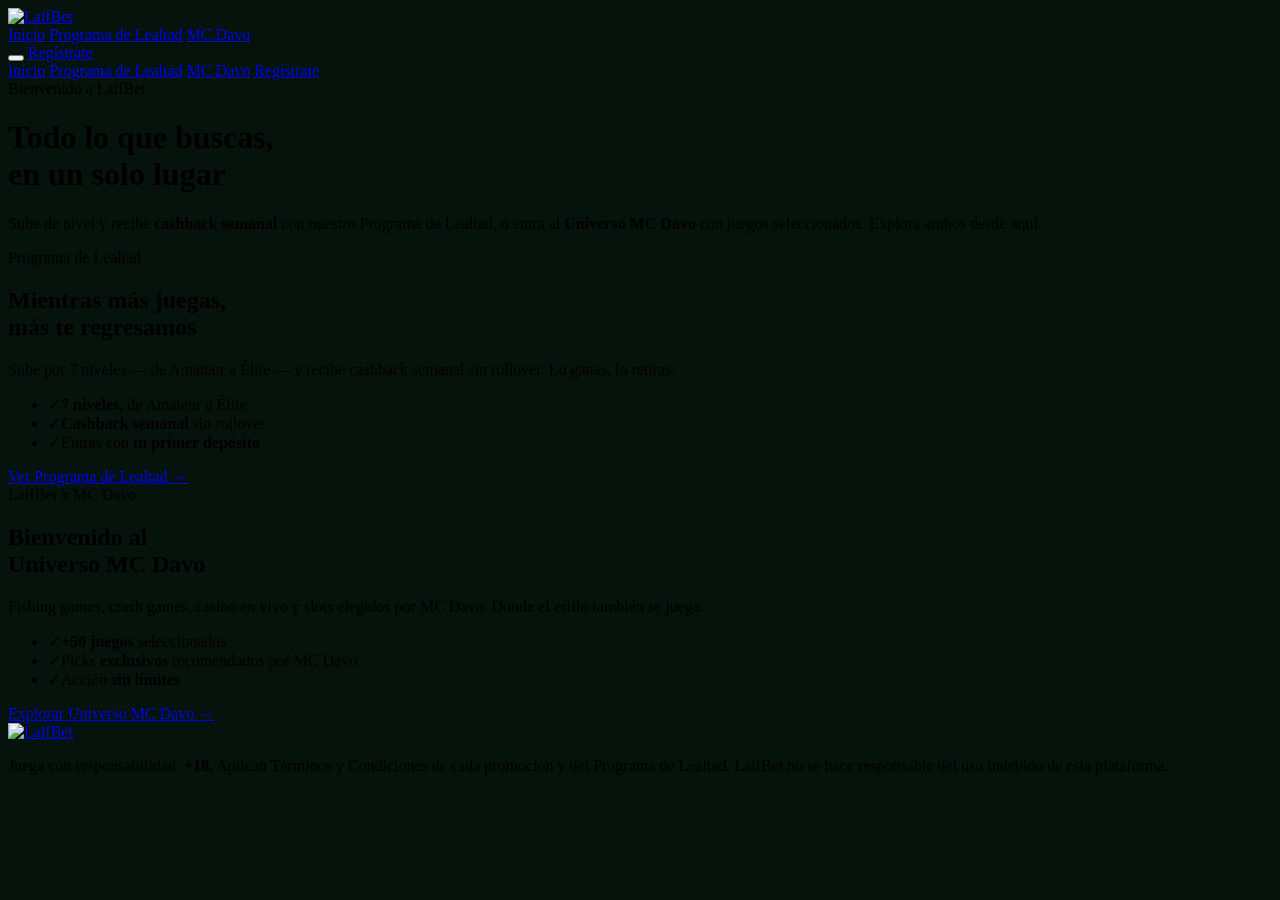
==== index.html @ ebd6e674 "Add SEO and social media metadata to HTML files; create robots.txt and sitemap.xml - Included canoni" ====
<!DOCTYPE html>
<html lang="es" style="background:#06120C">
<head>
<meta charset="UTF-8">
<meta name="viewport" content="width=device-width, initial-scale=1.0">
<title>LaifBet — Programa de Lealtad y Universo MC Davo</title>
<meta name="description" content="Todo LaifBet en un solo lugar: el Programa de Lealtad con cashback semanal y el Universo MC Davo con juegos seleccionados.">
<link rel="canonical" href="https://promociones.laifbet.mx/">
<meta name="robots" content="index, follow">

<meta property="og:type" content="website">
<meta property="og:site_name" content="LaifBet">
<meta property="og:locale" content="es_MX">
<meta property="og:url" content="https://promociones.laifbet.mx/">
<meta property="og:title" content="LaifBet — Programa de Lealtad y Universo MC Davo">
<meta property="og:description" content="Todo LaifBet en un solo lugar: el Programa de Lealtad con cashback semanal y el Universo MC Davo con juegos seleccionados.">
<meta property="og:image" content="https://promociones.laifbet.mx/images/og-image.png">
<meta property="og:image:width" content="1731">
<meta property="og:image:height" content="909">
<meta property="og:image:alt" content="LaifBet">

<meta name="twitter:card" content="summary_large_image">
<meta name="twitter:title" content="LaifBet — Programa de Lealtad y Universo MC Davo">
<meta name="twitter:description" content="Todo LaifBet en un solo lugar: el Programa de Lealtad con cashback semanal y el Universo MC Davo con juegos seleccionados.">
<meta name="twitter:image" content="https://promociones.laifbet.mx/images/og-image.png">

<link rel="icon" href="images/favicon.png" type="image/png">
<link rel="preload" href="fonts/hanken-grotesk-400-800.woff2" as="font" type="font/woff2" crossorigin>
<link rel="preload" href="fonts/saira-condensed-800.woff2" as="font" type="font/woff2" crossorigin>
<link rel="stylesheet" href="css/fonts.css">
<link rel="stylesheet" href="css/base.css">
<link rel="stylesheet" href="css/index.css">
</head>
<body>

<nav class="topbar" id="topbar">
  <a href="index.html" class="logo"><img src="images/logo.webp" alt="LaifBet"></a>
  <div class="main-nav">
    <a href="#inicio">Inicio</a>
    <a href="loyalty-program.html">Programa de Lealtad</a>
    <a href="mcddavo.html">MC Davo</a>
  </div>
  <button class="burger" id="burgerBtn" aria-label="Abrir menú" aria-expanded="false">
    <span></span><span></span><span></span>
  </button>
  <a class="nav-cta" href="https://laifbet.mx">Regístrate</a>
</nav>
<div class="mobile-nav" id="mobileNav">
  <a href="#inicio">Inicio</a>
  <a href="loyalty-program.html">Programa de Lealtad</a>
  <a href="mcddavo.html">MC Davo</a>
  <a class="nav-cta" href="https://laifbet.mx">Regístrate</a>
</div>

<header class="hero" id="inicio">
  <div class="kicker badge">Bienvenido a LaifBet</div>
  <h1>Todo lo que buscas,<br><span class="gold">en un solo lugar</span></h1>
  <p class="sub">Sube de nivel y recibe <b>cashback semanal</b> con nuestro Programa de Lealtad, o entra al <b>Universo MC Davo</b> con juegos seleccionados. Explora ambos desde aquí.</p>
</header>

<section class="hub">
  <div class="hub-grid">

    <article class="hub-card loyalty">
      <div class="hub-badge badge">Programa de Lealtad</div>
      <h2>Mientras más juegas,<br><span class="gold">más te regresamos</span></h2>
      <p>Sube por 7 niveles — de Amateur a Élite — y recibe cashback semanal sin rollover. Lo ganas, lo retiras.</p>
      <ul class="checklist">
        <li><span class="check">✓</span><span><b>7 niveles</b>, de Amateur a Élite</span></li>
        <li><span class="check">✓</span><span><b>Cashback semanal</b> sin rollover</span></li>
        <li><span class="check">✓</span><span>Entras con <b>tu primer depósito</b></span></li>
      </ul>
      <a class="btn-gold btn-cta" href="loyalty-program.html">Ver Programa de Lealtad →</a>
    </article>

    <article class="hub-card mcdavo">
      <div class="hub-badge badge">LaifBet x MC Davo</div>
      <h2>Bienvenido al<br><span class="gold">Universo MC Davo</span></h2>
      <p>Fishing games, crash games, casino en vivo y slots elegidos por MC Davo. Donde el estilo también se juega.</p>
      <ul class="checklist">
        <li><span class="check">✓</span><span><b>+50 juegos</b> seleccionados</span></li>
        <li><span class="check">✓</span><span>Picks <b>exclusivos</b> recomendados por MC Davo</span></li>
        <li><span class="check">✓</span><span>Acción <b>sin límites</b></span></li>
      </ul>
      <a class="btn-gold btn-cta alt" href="mcddavo.html">Explorar Universo MC Davo →</a>
    </article>

  </div>
</section>

<footer>
  <a href="index.html" class="logo"><img src="images/logo.webp" alt="LaifBet"></a>
  <p class="legal">Juega con responsabilidad. <b>+18.</b> Aplican Términos y Condiciones de cada promoción y del Programa de Lealtad. LaifBet no se hace responsable del uso indebido de esta plataforma.</p>
</footer>

<script src="js/nav.js"></script>
</body>
</html>
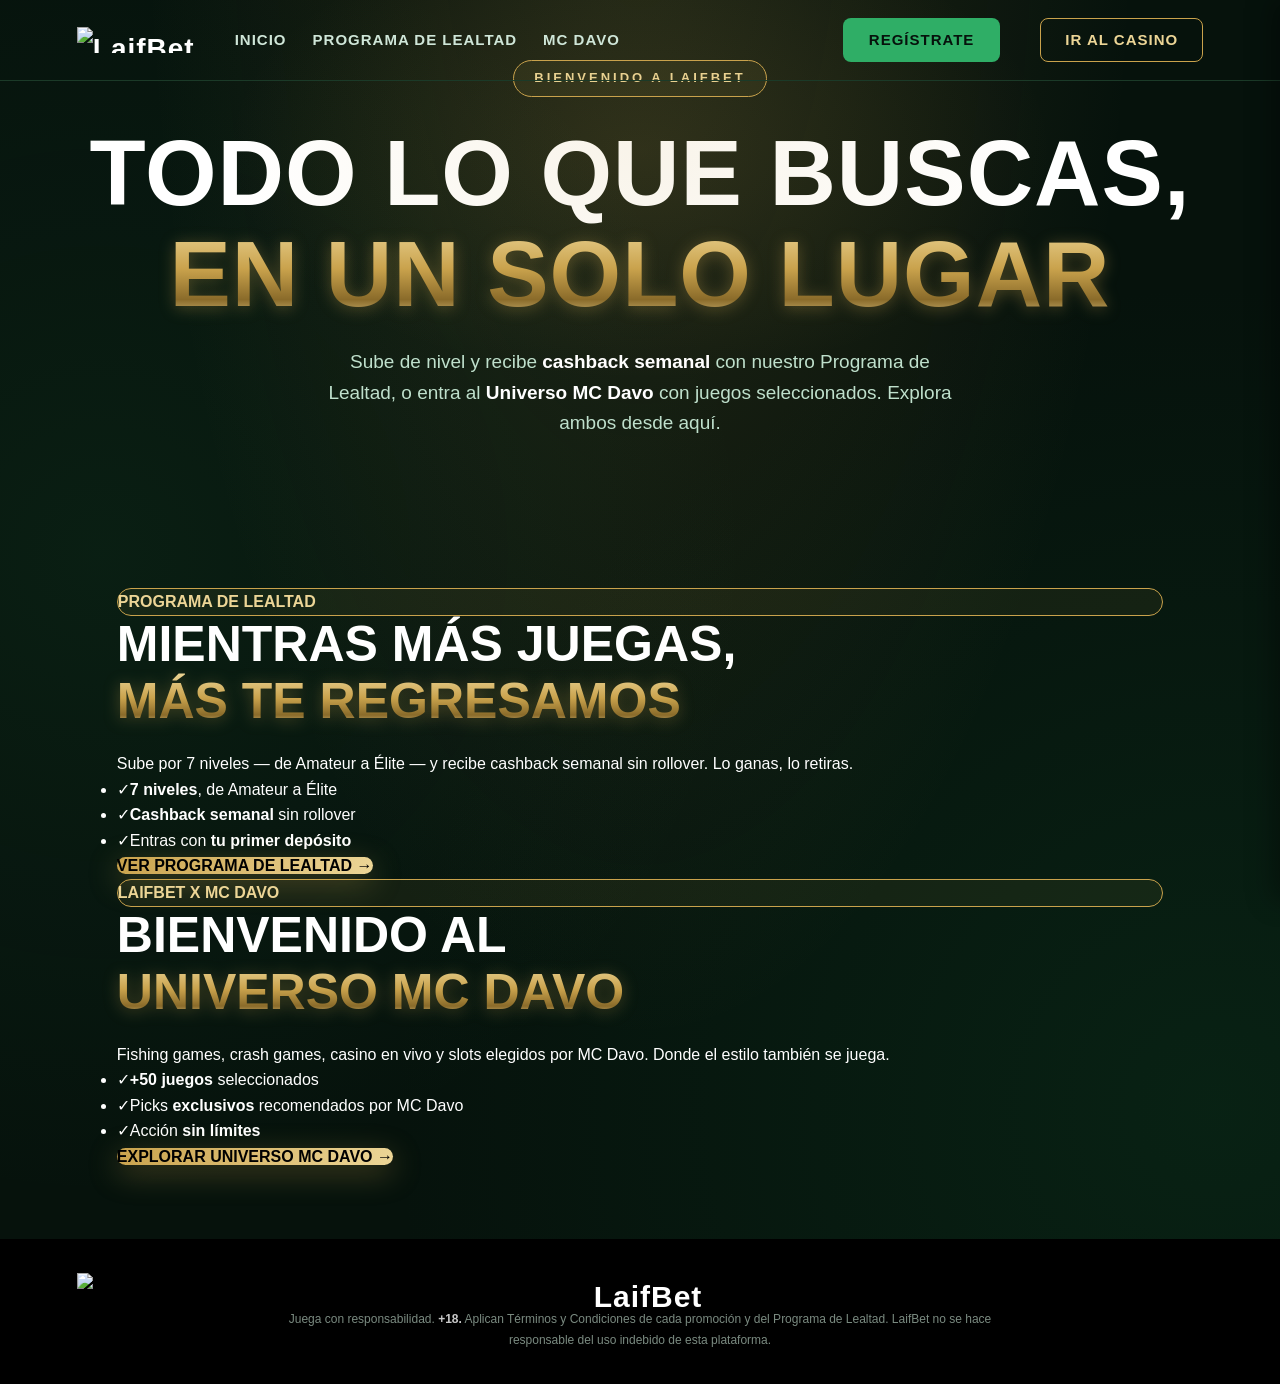
==== commit b1269195: "Update navigation links and styles across multiple HTML files - Changed logo links to point directly" ====
--- a/index.html
+++ b/index.html
@@ -34,7 +34,7 @@
 <body>
 
 <nav class="topbar" id="topbar">
-  <a href="index.html" class="logo"><img src="images/logo.webp" alt="LaifBet"></a>
+  <a href="https://www.laifbet.com" class="logo"><img src="images/logo.webp" alt="LaifBet"></a>
   <div class="main-nav">
     <a href="#inicio">Inicio</a>
     <a href="loyalty-program.html">Programa de Lealtad</a>
@@ -44,6 +44,7 @@
     <span></span><span></span><span></span>
   </button>
   <a class="nav-cta" href="https://laifbet.mx">Regístrate</a>
+  <a class="nav-casino" href="https://www.laifbet.com">Ir al Casino</a>
 </nav>
 <div class="mobile-nav" id="mobileNav">
   <a href="#inicio">Inicio</a>
--- a/css/base.css
+++ b/css/base.css
@@ -0,0 +1,78 @@
+/* ===== SHARED ACROSS ALL PAGES (index, loyalty-program, mcddavo) ===== */
+
+:root{
+  --verde:#0F502B; --verde-osc:#0B371E; --negro:#000; --gris:#D9D9D9; --blanco:#fff;
+  --verde-luz:#2FAE66; --oro:#C9A24C; --oro-brillo:#ECD596;
+  --fondo:#06120C; --panel:#0C2015; --borde:#1B3A28;
+}
+*{box-sizing:border-box;margin:0;padding:0}
+html{scroll-behavior:smooth}
+body{font-family:'Hanken Grotesk',sans-serif;background:var(--fondo);color:#fff;line-height:1.6;overflow-x:hidden;
+  background-image:
+    radial-gradient(ellipse at 50% -10%, rgba(201,162,76,.14), transparent 55%),
+    radial-gradient(circle at 8% 40%, rgba(47,174,102,.08), transparent 45%),
+    radial-gradient(circle at 95% 80%, rgba(15,80,43,.25), transparent 50%);}
+a{color:inherit}
+.gold{background:linear-gradient(180deg,var(--oro-brillo) 0%,var(--oro) 45%,#8a6b2a 75%,var(--oro-brillo) 100%);-webkit-background-clip:text;background-clip:text;color:transparent;filter:drop-shadow(0 2px 8px rgba(201,162,76,.35))}
+.gold-soft{background:linear-gradient(180deg,var(--oro-brillo),var(--oro));-webkit-background-clip:text;background-clip:text;color:transparent}
+.badge{border:1px solid var(--oro);color:var(--oro-brillo);font-family:'Saira Condensed',sans-serif;font-style:normal;font-weight:700;text-transform:uppercase;border-radius:30px;background:rgba(201,162,76,.07)}
+
+/* ===== NAVBAR ===== */
+.topbar{display:flex;align-items:center;gap:40px;padding:18px 6vw;position:fixed;top:0;left:0;width:100%;z-index:100;border-bottom:1px solid var(--borde);background:transparent;transition:background .3s ease,border-color .3s ease}
+.topbar.scrolled{background:rgba(0,0,0,.92);border-bottom-color:var(--oro);backdrop-filter:blur(6px)}
+.logo{font-family:'Saira Condensed',sans-serif;font-style:normal;font-weight:800;font-size:28px;letter-spacing:1px;white-space:nowrap;text-decoration:none}
+.logo span{color:var(--verde-luz)}
+.logo img{height:26px;display:block}
+footer .logo img{height:36px;display:block;margin:0 auto}
+.main-nav{display:flex;gap:26px}
+.main-nav a{font-family:'Saira Condensed',sans-serif;font-style:normal;font-weight:700;text-transform:uppercase;letter-spacing:1px;font-size:15px;color:#cfe6d8;text-decoration:none;padding:6px 0}
+.main-nav a:hover,.main-nav a.active{color:var(--verde-luz)}
+.burger{display:none;flex-direction:column;justify-content:center;align-items:center;gap:4px;width:44px;height:44px;background:var(--oro);border:none;border-radius:10px;cursor:pointer;flex-shrink:0}
+.burger span{width:20px;height:2px;background:var(--negro);border-radius:2px}
+.nav-cta{background:var(--verde-luz);color:var(--fondo);font-family:'Saira Condensed',sans-serif;font-style:normal;font-weight:800;text-transform:uppercase;letter-spacing:1px;padding:10px 26px;border-radius:8px;text-decoration:none;font-size:15px;transition:.2s;white-space:nowrap;margin-left:auto}
+.nav-cta:hover{background:var(--oro);color:var(--negro)}
+.nav-casino{background:transparent;border:1px solid var(--oro);color:var(--oro-brillo);font-family:'Saira Condensed',sans-serif;font-style:normal;font-weight:800;text-transform:uppercase;letter-spacing:1px;padding:9px 24px;border-radius:8px;text-decoration:none;font-size:15px;transition:.2s;white-space:nowrap}
+.nav-casino:hover{background:rgba(201,162,76,.12)}
+.mobile-nav{position:fixed;top:0;right:0;height:100vh;height:100dvh;width:min(80vw,320px);display:flex;flex-direction:column;background:var(--verde-osc);border-left:1px solid var(--borde);padding:90px 24px 24px;transform:translateX(100%);transition:transform .3s ease;z-index:200;overflow-y:auto;box-shadow:-8px 0 24px rgba(0,0,0,.35)}
+.mobile-nav a{padding:14px 0;font-family:'Saira Condensed',sans-serif;font-style:normal;font-weight:700;text-transform:uppercase;letter-spacing:1px;font-size:15px;color:#cfe6d8;border-bottom:1px solid var(--borde);text-decoration:none}
+.mobile-nav a.active{color:var(--verde-luz)}
+.mobile-nav .nav-cta{display:block;width:100%;order:-1;margin-bottom:14px;padding:14px 26px;text-align:center;border-bottom:none;background:var(--oro);color:var(--negro)}
+.mobile-nav .nav-cta:hover{background:var(--oro-brillo)}
+.topbar.open + .mobile-nav{transform:translateX(0)}
+@media(max-width:900px){
+  .main-nav{display:none}
+  .burger{display:flex;order:1}
+  .topbar > .nav-cta{display:none}
+  .topbar > .nav-casino{margin-left:auto;padding:9px 16px;font-size:13px}
+}
+
+/* ===== HERO (base) ===== */
+.hero{text-align:center;padding:60px 6vw 80px;position:relative}
+.hero::before{content:"";position:absolute;top:-100px;left:50%;transform:translateX(-50%);width:min(900px,100vw);height:500px;
+  background:radial-gradient(ellipse, rgba(201,162,76,.12) 0%, transparent 65%);pointer-events:none}
+.hero .kicker{display:inline-block;letter-spacing:3px;font-size:13px;padding:7px 20px;margin-bottom:26px}
+.hero h1{font-family:'Saira Condensed',sans-serif;font-style:normal;font-weight:800;text-transform:uppercase;font-size:clamp(46px,8vw,92px);line-height:1.1;letter-spacing:1px}
+.hero .sub{max-width:640px;margin:22px auto 0;font-size:19px;color:#bfe0cc}
+.hero .sub b{color:#fff}
+.hero .ctas{margin-top:36px;display:flex;gap:14px;justify-content:center;flex-wrap:wrap}
+.btn-gold{background:linear-gradient(120deg,var(--oro) 0%,var(--oro-brillo) 50%,var(--oro) 100%);background-size:200%;color:var(--negro);font-family:'Saira Condensed',sans-serif;font-style:normal;font-weight:800;text-transform:uppercase;border-radius:10px;text-decoration:none;box-shadow:0 8px 30px rgba(201,162,76,.35);transition:.3s}
+.btn-gold:hover{background-position:100%;transform:translateY(-2px)}
+.btn-oro{letter-spacing:1.5px;font-size:19px;padding:16px 46px;display:inline-block}
+.btn-ghost{border:1px solid var(--verde-luz);color:var(--verde-luz);font-family:'Saira Condensed',sans-serif;font-style:normal;font-weight:700;text-transform:uppercase;letter-spacing:1.5px;font-size:19px;padding:16px 36px;border-radius:10px;text-decoration:none;transition:.2s;display:inline-block}
+.btn-ghost:hover{background:rgba(47,174,102,.12)}
+.hero .req{margin-top:26px;font-size:14px;color:#7fae93}
+.hero .req b{color:var(--oro-brillo)}
+
+/* ===== SECTION HEADINGS (base) ===== */
+section{padding:70px 6vw;max-width:1200px;margin:0 auto}
+.sec-kicker{font-family:'Saira Condensed',sans-serif;font-style:normal;font-weight:700;color:var(--verde-luz);letter-spacing:3px;text-transform:uppercase;font-size:13px;margin-bottom:8px;display:flex;align-items:center;gap:10px}
+.sec-kicker::before{content:"";width:26px;height:2px;background:var(--oro)}
+h2{font-family:'Saira Condensed',sans-serif;font-style:normal;font-weight:800;text-transform:uppercase;font-size:clamp(32px,4.5vw,50px);line-height:1.15;margin-bottom:16px;padding-bottom:4px}
+.sec-sub{color:#9fc4ad;max-width:640px;font-size:17px}
+
+/* ===== FOOTER ===== */
+footer{background:var(--negro);padding:34px 6vw;text-align:center}
+footer .logo{font-size:30px;margin-bottom:10px}
+footer .legal{font-size:12px;color:#7a8a80;max-width:720px;margin:0 auto;line-height:1.7}
+footer .legal b{color:#c9c9c9}
+.rs{margin-top:14px;font-family:'Saira Condensed',sans-serif;font-style:normal;font-weight:800;font-size:16px;color:var(--oro-brillo);letter-spacing:1px}
